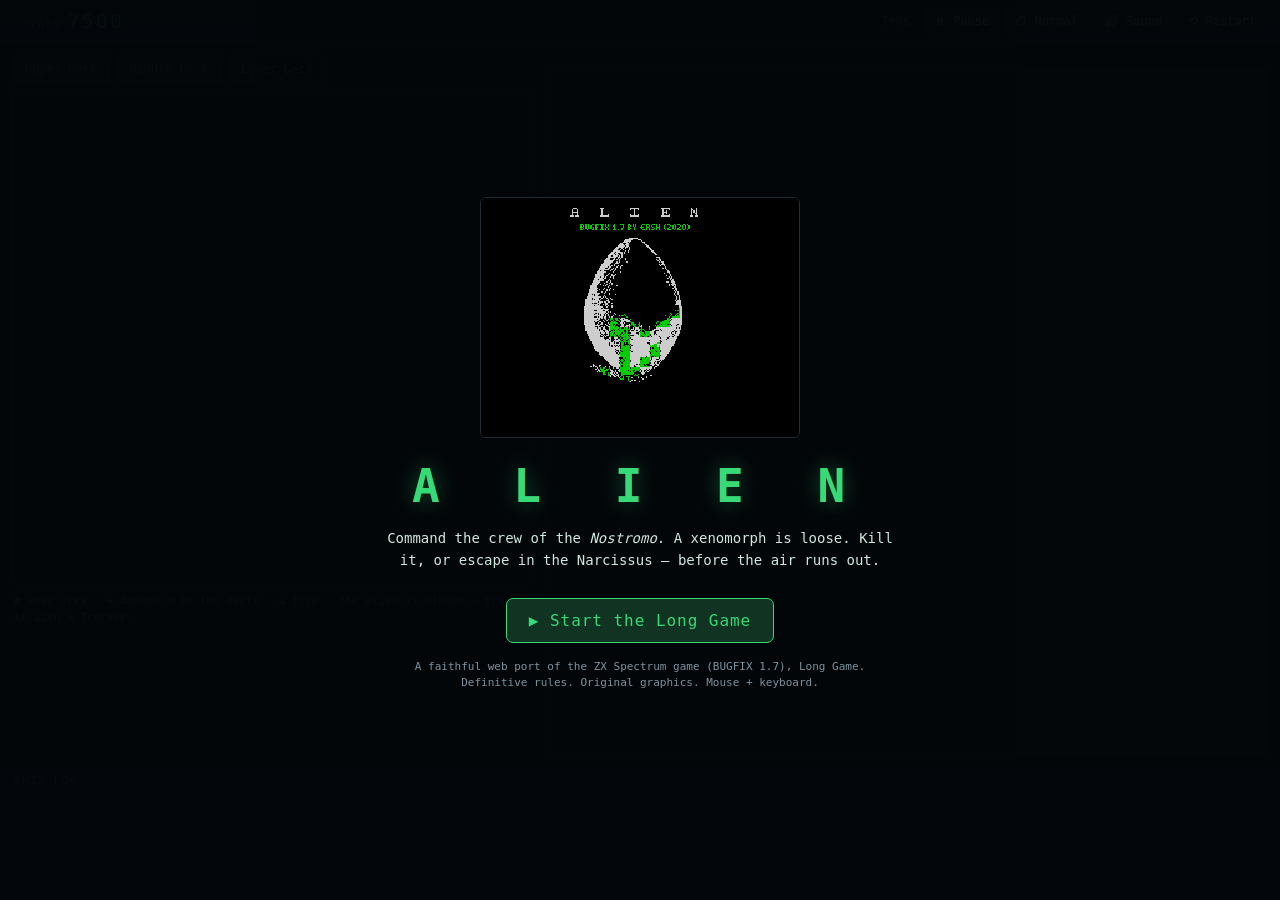
==== web/index.html @ 14e9246d "ongoing" ====
<!DOCTYPE html>
<html lang="en">
<head>
  <meta charset="utf-8">
  <meta name="viewport" content="width=device-width, initial-scale=1">
  <title>ALIEN — Nostromo (web port)</title>
  <link rel="stylesheet" href="style.css">
</head>
<body>
  <div id="app">
    <!-- Title / start -->
    <div id="startScreen">
      <div class="startInner">
        <canvas id="splashCanvas" class="splash"></canvas>
        <h1>A L I E N</h1>
        <p class="tag">Command the crew of the <em>Nostromo</em>. A xenomorph is loose.
           Kill it, or escape in the Narcissus — before the air runs out.</p>
        <button id="startBtn" class="bigBtn">▶ Start the Long Game</button>
        <p class="fine">A faithful web port of the ZX Spectrum game (BUGFIX 1.7), Long Game.
           Definitive rules. Original graphics. Mouse + keyboard.</p>
      </div>
    </div>

    <!-- HUD -->
    <header id="hud">
      <div class="hudBlock"><span class="hudLabel">OXYGEN</span> <span id="oxy">7500</span></div>
      <div class="hudBlock" id="destruct" hidden></div>
      <div class="hudBlock grow"><span id="alerts"></span></div>
      <div class="hudBlock"><span id="frame">T+0s</span></div>
      <div class="hudControls">
        <button id="btnPause">⏸ Pause</button>
        <button id="btnSpeed" title="Game speed">⏱ Normal</button>
        <button id="btnSound">🔊 Sound</button>
        <button id="btnRestart">⟲ Restart</button>
      </div>
    </header>

    <!-- Main -->
    <main id="main">
      <section id="mapPane">
        <div id="deckTabs"></div>
        <div class="mapWrap">
          <canvas id="mapCanvas"></canvas>
          <div id="encounter" hidden>
            <div class="encHead"><span id="encTitle">ALIEN ENCOUNTER</span><button id="encClose">✕</button></div>
            <canvas id="encCanvas" width="360" height="300"></canvas>
            <p class="encHint">Order this crew member to ATTACK, or move them away.</p>
          </div>
        </div>
        <p class="maplegend">◍ your crew &nbsp; ⌁ dashed = in the ducts &nbsp; ▲ fire &nbsp; the alien is hidden — track it with a Tracker.</p>
      </section>

      <aside id="sidebar">
        <div id="roster"></div>
        <div id="actionPanel"></div>
      </aside>
    </main>

    <!-- Log -->
    <footer id="logPane">
      <div class="logHead">SHIP LOG</div>
      <div id="log"></div>
    </footer>

    <!-- Endgame -->
    <div id="endgame" hidden>
      <div class="endBox">
        <div id="endgameBody"></div>
        <button id="endgameRestart" class="bigBtn">⟲ Play again</button>
      </div>
    </div>
  </div>

  <!-- generated assets, then logic (data->engine), then render/ui -->
  <script src="assets/graphics.js"></script>
  <script src="src/data.js"></script>
  <script src="src/palette.js"></script>
  <script src="src/rng.js"></script>
  <script src="src/messages.js"></script>
  <script src="src/state.js"></script>
  <script src="src/init.js"></script>
  <script src="src/movement.js"></script>
  <script src="src/morale.js"></script>
  <script src="src/jones.js"></script>
  <script src="src/alienai.js"></script>
  <script src="src/android.js"></script>
  <script src="src/combat.js"></script>
  <script src="src/ship.js"></script>
  <script src="src/commands.js"></script>
  <script src="src/engine.js"></script>
  <script src="src/assets.js"></script>
  <script src="src/render.js"></script>
  <script src="src/ui.js"></script>
</body>
</html>
---- web/style.css ----
/* Alien — Nostromo web port. Modern "ship terminal" shell around authentic
   upscaled ZX pixel art. */
:root {
  --bg: #06090c; --panel: #0d1319; --panel2: #111a22; --line: #1e2c36;
  --ink: #cfe8dd; --dim: #7c93a0; --green: #38d977; --amber: #ffb020;
  --cyan: #23d2d2; --red: #ff5545; --blue: #4a86ff;
  --mono: "SFMono-Regular", ui-monospace, "DejaVu Sans Mono", Menlo, Consolas, monospace;
}
* { box-sizing: border-box; }
[hidden] { display: none !important; } /* id/class display rules must not override the hidden attribute */
html, body { margin: 0; height: 100%; background: var(--bg); color: var(--ink);
  font-family: var(--mono); font-size: 14px; -webkit-font-smoothing: antialiased; }
canvas { image-rendering: pixelated; image-rendering: crisp-edges; }
button { font-family: var(--mono); cursor: pointer; }

#app { display: grid; height: 100vh; grid-template-rows: auto 1fr auto;
  grid-template-columns: 1fr; max-width: 1280px; margin: 0 auto; }

/* HUD */
#hud { display: flex; align-items: center; gap: 14px; padding: 8px 14px;
  background: linear-gradient(180deg, #0c141b, #080d12); border-bottom: 1px solid var(--line); }
#hud.pulse { animation: flash .18s ease; }
@keyframes flash { from { background: #16302a; } to { background: #080d12; } }
.hudBlock { display: flex; align-items: baseline; gap: 6px; white-space: nowrap; }
.hudBlock.grow { flex: 1; overflow: hidden; text-overflow: ellipsis; color: var(--amber); }
.hudLabel { color: var(--dim); font-size: 11px; letter-spacing: .12em; }
#oxy { font-size: 20px; color: var(--green); letter-spacing: .1em; }
#oxy.crit { color: var(--red); animation: blink 1s steps(2) infinite; }
@keyframes blink { 50% { opacity: .35; } }
#destruct { color: var(--red); font-weight: bold; letter-spacing: .06em; animation: blink 1s steps(2) infinite; }
#alerts { color: var(--red); font-size: 12px; }
#frame { color: var(--dim); font-size: 12px; }
.hudControls { display: flex; gap: 6px; }
.hudControls button { background: #14202a; color: var(--ink); border: 1px solid var(--line);
  border-radius: 5px; padding: 5px 9px; font-size: 12px; }
.hudControls button:hover { background: #1b2c38; border-color: var(--cyan); }

/* Main */
#main { display: grid; grid-template-columns: minmax(0, 520px) 1fr; gap: 12px; padding: 12px; min-height: 0; }
#mapPane { display: flex; flex-direction: column; min-width: 0; }
#deckTabs { display: flex; gap: 6px; margin-bottom: 8px; }
.deckTab { position: relative; background: var(--panel); color: var(--dim);
  border: 1px solid var(--line); border-radius: 6px 6px 0 0; padding: 6px 12px; font-size: 12px; }
.deckTab.active { color: var(--green); border-color: var(--green); background: var(--panel2); }
.deckTab[data-count]:not([data-count="0"])::after { content: attr(data-count);
  position: absolute; top: -6px; right: -6px; background: var(--green); color: #04120a;
  border-radius: 9px; font-size: 10px; padding: 0 5px; font-weight: bold; }
.mapWrap { position: relative; background: #05080a; border: 1px solid var(--line); border-radius: 6px; overflow: hidden; }
#mapCanvas { display: block; width: 100%; height: auto; }
.maplegend { color: var(--dim); font-size: 11px; margin: 8px 2px 0; line-height: 1.5; }

/* Encounter overlay */
#encounter { position: absolute; inset: 0; background: rgba(3, 10, 7, .96);
  display: flex; flex-direction: column; align-items: center; justify-content: center; gap: 8px; }
.encHead { display: flex; align-items: center; gap: 12px; color: var(--red); letter-spacing: .1em; }
.encHead button { background: none; border: 1px solid var(--line); color: var(--dim); border-radius: 4px; padding: 2px 8px; }
#encCanvas { border: 1px solid #1c3a2c; max-width: 90%; height: auto; }
.encHint { color: var(--dim); font-size: 12px; }

/* Air-duct view */
#ductView { position: absolute; inset: 0; background: rgba(5, 10, 14, .97);
  display: flex; flex-direction: column; align-items: center; justify-content: center; gap: 8px; }
.ductHead { color: var(--cyan); letter-spacing: .1em; }
#ductCanvas { border: 1px solid #1c3a44; max-width: 90%; height: auto; }
.ductHint { color: var(--dim); font-size: 12px; max-width: 82%; text-align: center; line-height: 1.5; }

/* Sidebar */
#sidebar { display: grid; grid-template-rows: auto 1fr; gap: 12px; min-height: 0; }
#roster { display: grid; gap: 6px; }
.crewCard { display: flex; gap: 10px; align-items: center; background: var(--panel);
  border: 1px solid var(--line); border-left: 3px solid transparent; border-radius: 6px; padding: 6px 9px; }
.crewCard:hover { border-color: var(--cyan); }
.crewCard.sel { border-left-color: var(--amber); background: var(--panel2); }
.crewCard.dead { opacity: .4; }
.crewCard.removed { opacity: .5; font-style: italic; }
.crewCard.android-down { opacity: .55; border-left-color: var(--red); }
.crewCard.danger { border-color: var(--red); border-left-color: var(--red);
  animation: danger 0.7s ease-in-out infinite; }
@keyframes danger { 0%, 100% { box-shadow: 0 0 0 rgba(255,85,69,0); background: var(--panel); }
  50% { box-shadow: 0 0 12px rgba(255,85,69,.55); background: #2a1214; } }
.portrait { width: 44px; height: 44px; image-rendering: pixelated; background: #fff; border-radius: 4px; flex: none; }
.crewInfo { min-width: 0; }
.crewName { font-weight: bold; letter-spacing: .04em; }
.crewStat { display: flex; gap: 6px; align-items: center; margin: 2px 0; }
.band { font-size: 10px; padding: 1px 6px; border-radius: 8px; letter-spacing: .04em; }
.band.i0, .band.m0 { background: #3a1116; color: #ff8a8a; }
.band.i1, .band.m1 { background: #3a2410; color: #ffb36a; }
.band.i2, .band.m2 { background: #34320f; color: #e6e07a; }
.band.i3, .band.m3 { background: #123222; color: #8fe6b3; }
.band.m4 { background: #103828; color: #6affb0; }
.crewRoom { color: var(--cyan); font-size: 12px; }
.crewItems { color: var(--dim); font-size: 11px; margin-top: 2px; }
.crewOrder { color: var(--amber); font-size: 11px; margin-top: 2px; }

/* Action panel */
#actionPanel { background: var(--panel); border: 1px solid var(--line); border-radius: 6px;
  padding: 10px; overflow-y: auto; min-height: 0; }
#actionPanel h3 { margin: 0 0 8px; color: var(--green); letter-spacing: .05em; }
.hint { color: var(--dim); font-size: 12px; }
.actGroup { margin-bottom: 10px; }
.actTitle { color: var(--dim); font-size: 11px; letter-spacing: .12em; text-transform: uppercase; margin-bottom: 4px; }
.act { display: block; width: 100%; text-align: left; background: #14202a; color: var(--ink);
  border: 1px solid var(--line); border-radius: 5px; padding: 6px 9px; margin: 3px 0; font-size: 13px; }
.act:hover { background: #1c2e3a; border-color: var(--cyan); }
.act.danger { border-color: #5a1e1e; color: #ffb3a8; }
.act.danger:hover { background: #2a1414; border-color: var(--red); }
.picker { width: 100%; background: #14202a; color: var(--ink); border: 1px solid var(--line);
  border-radius: 5px; padding: 6px; margin: 3px 0; font-family: var(--mono); }

/* Log */
#logPane { border-top: 1px solid var(--line); background: #080d12; height: 132px; display: flex; flex-direction: column; }
.logHead { color: var(--dim); font-size: 11px; letter-spacing: .12em; padding: 5px 14px 2px; }
#log { flex: 1; overflow-y: auto; padding: 0 14px 8px; }
.logline { padding: 1px 0; color: var(--ink); font-size: 13px; border-bottom: 1px solid rgba(255,255,255,.02); }
.logline:last-child { color: var(--green); }

/* Start & endgame */
#startScreen, #endgame { position: fixed; inset: 0; background: rgba(4, 7, 10, .97);
  display: flex; align-items: center; justify-content: center; z-index: 20; }
.startInner { text-align: center; max-width: 560px; padding: 24px; }
.splash { width: 320px; max-width: 90%; height: auto; border: 1px solid var(--line); border-radius: 6px; }
#startScreen h1 { font-size: 46px; letter-spacing: .5em; margin: 18px 0 6px; color: var(--green);
  text-shadow: 0 0 22px rgba(56, 217, 119, .4); }
.tag { color: var(--ink); line-height: 1.6; }
.fine { color: var(--dim); font-size: 11px; margin-top: 16px; line-height: 1.5; }
.bigBtn { background: #103322; color: var(--green); border: 1px solid var(--green); border-radius: 7px;
  padding: 12px 22px; font-size: 16px; margin-top: 12px; letter-spacing: .06em; }
.bigBtn:hover { background: #14442c; box-shadow: 0 0 18px rgba(56, 217, 119, .3); }
.endBox { text-align: center; background: var(--panel); border: 1px solid var(--line);
  border-radius: 10px; padding: 30px 40px; max-width: 520px; }
.endTitle { color: var(--amber); letter-spacing: .06em; margin: 0 0 14px; }
.endLine { color: var(--ink); padding: 3px 0; }
.endLine:last-of-type { color: var(--green); font-size: 18px; margin-top: 12px; font-weight: bold; }

@media (max-width: 900px) {
  #main { grid-template-columns: 1fr; }
  #app { max-width: none; height: auto; min-height: 100vh; }
}
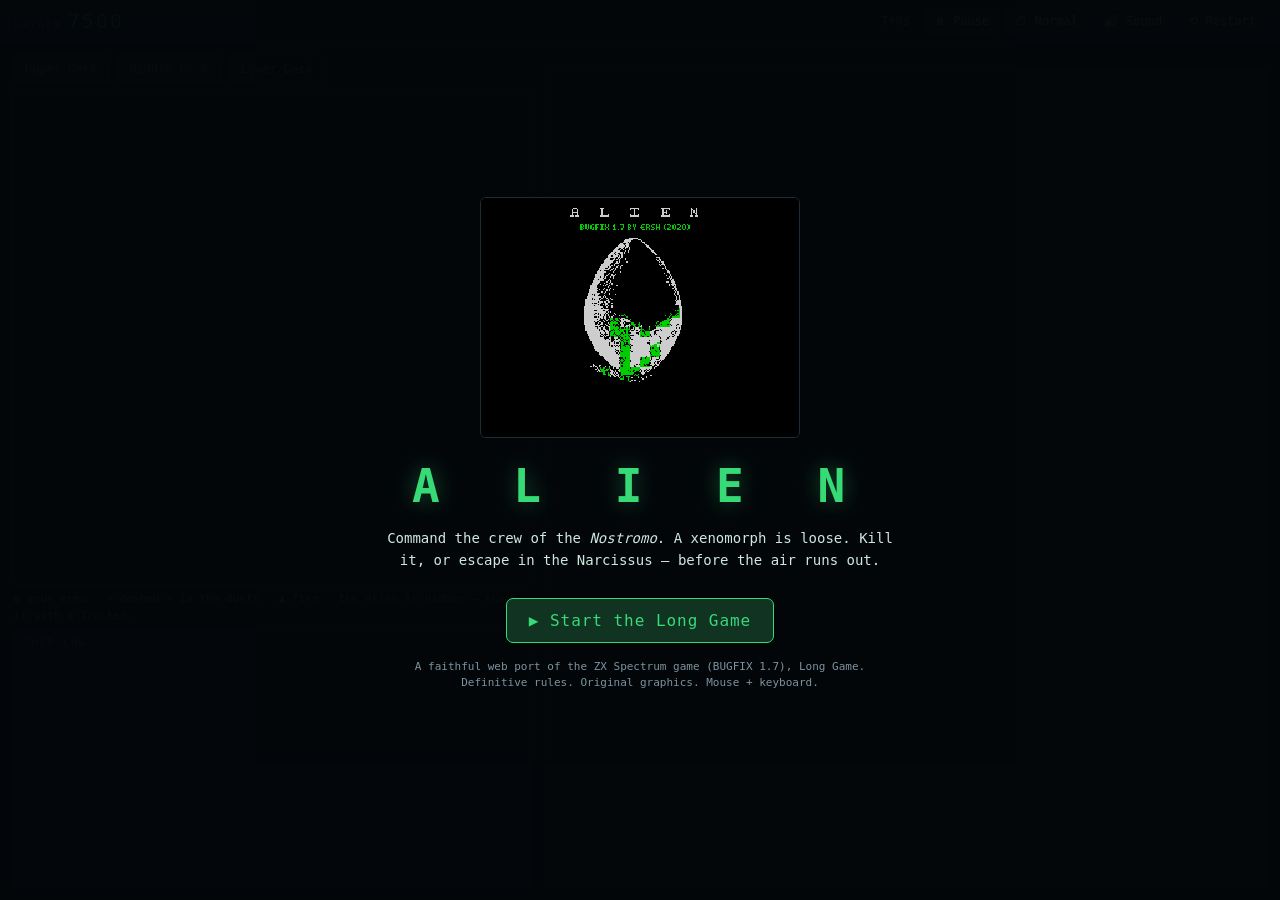
==== commit 983f1646: "better ui" ====
--- a/web/index.html
+++ b/web/index.html
@@ -48,6 +48,11 @@
           </div>
         </div>
         <p class="maplegend">◍ your crew &nbsp; ⌁ dashed = in the ducts &nbsp; ▲ fire &nbsp; the alien is hidden — track it with a Tracker.</p>
+        <section id="logPane">
+          <div class="logHead">SHIP LOG</div>
+          <div id="log"></div>
+          <button id="logJump" hidden>▼ new messages</button>
+        </section>
       </section>
 
       <aside id="sidebar">
@@ -55,12 +60,6 @@
         <div id="actionPanel"></div>
       </aside>
     </main>
-
-    <!-- Log -->
-    <footer id="logPane">
-      <div class="logHead">SHIP LOG</div>
-      <div id="log"></div>
-    </footer>
 
     <!-- Endgame -->
     <div id="endgame" hidden>
--- a/web/style.css
+++ b/web/style.css
@@ -13,7 +13,7 @@
 canvas { image-rendering: pixelated; image-rendering: crisp-edges; }
 button { font-family: var(--mono); cursor: pointer; }
 
-#app { display: grid; height: 100vh; grid-template-rows: auto 1fr auto;
+#app { display: grid; height: 100vh; grid-template-rows: auto 1fr;
   grid-template-columns: 1fr; max-width: 1280px; margin: 0 auto; }
 
 /* HUD */
@@ -37,7 +37,7 @@
 
 /* Main */
 #main { display: grid; grid-template-columns: minmax(0, 520px) 1fr; gap: 12px; padding: 12px; min-height: 0; }
-#mapPane { display: flex; flex-direction: column; min-width: 0; }
+#mapPane { display: flex; flex-direction: column; min-width: 0; min-height: 0; }
 #deckTabs { display: flex; gap: 6px; margin-bottom: 8px; }
 .deckTab { position: relative; background: var(--panel); color: var(--dim);
   border: 1px solid var(--line); border-radius: 6px 6px 0 0; padding: 6px 12px; font-size: 12px; }
@@ -45,9 +45,9 @@
 .deckTab[data-count]:not([data-count="0"])::after { content: attr(data-count);
   position: absolute; top: -6px; right: -6px; background: var(--green); color: #04120a;
   border-radius: 9px; font-size: 10px; padding: 0 5px; font-weight: bold; }
-.mapWrap { position: relative; background: #05080a; border: 1px solid var(--line); border-radius: 6px; overflow: hidden; }
+.mapWrap { position: relative; background: #05080a; border: 1px solid var(--line); border-radius: 6px; overflow: hidden; flex: none; }
 #mapCanvas { display: block; width: 100%; height: auto; }
-.maplegend { color: var(--dim); font-size: 11px; margin: 8px 2px 0; line-height: 1.5; }
+.maplegend { color: var(--dim); font-size: 11px; margin: 6px 2px; line-height: 1.5; flex: none; }
 
 /* Encounter overlay */
 #encounter { position: absolute; inset: 0; background: rgba(3, 10, 7, .96);
@@ -57,18 +57,11 @@
 #encCanvas { border: 1px solid #1c3a2c; max-width: 90%; height: auto; }
 .encHint { color: var(--dim); font-size: 12px; }
 
-/* Air-duct view */
-#ductView { position: absolute; inset: 0; background: rgba(5, 10, 14, .97);
-  display: flex; flex-direction: column; align-items: center; justify-content: center; gap: 8px; }
-.ductHead { color: var(--cyan); letter-spacing: .1em; }
-#ductCanvas { border: 1px solid #1c3a44; max-width: 90%; height: auto; }
-.ductHint { color: var(--dim); font-size: 12px; max-width: 82%; text-align: center; line-height: 1.5; }
-
 /* Sidebar */
 #sidebar { display: grid; grid-template-rows: auto 1fr; gap: 12px; min-height: 0; }
-#roster { display: grid; gap: 6px; }
-.crewCard { display: flex; gap: 10px; align-items: center; background: var(--panel);
-  border: 1px solid var(--line); border-left: 3px solid transparent; border-radius: 6px; padding: 6px 9px; }
+#roster { display: grid; gap: 4px; }
+.crewCard { display: flex; gap: 8px; align-items: center; background: var(--panel);
+  border: 1px solid var(--line); border-left: 3px solid transparent; border-radius: 6px; padding: 3px 8px; }
 .crewCard:hover { border-color: var(--cyan); }
 .crewCard.sel { border-left-color: var(--amber); background: var(--panel2); }
 .crewCard.dead { opacity: .4; }
@@ -79,24 +72,33 @@
 @keyframes danger { 0%, 100% { box-shadow: 0 0 0 rgba(255,85,69,0); background: var(--panel); }
   50% { box-shadow: 0 0 12px rgba(255,85,69,.55); background: #2a1214; } }
 .portrait { width: 44px; height: 44px; image-rendering: pixelated; background: #fff; border-radius: 4px; flex: none; }
-.crewInfo { min-width: 0; }
-.crewName { font-weight: bold; letter-spacing: .04em; }
-.crewStat { display: flex; gap: 6px; align-items: center; margin: 2px 0; }
-.band { font-size: 10px; padding: 1px 6px; border-radius: 8px; letter-spacing: .04em; }
+.portrait.sm { width: 22px; height: 22px; border-radius: 3px; }
+.crewName { font-weight: bold; letter-spacing: .04em; min-width: 64px; }
+.band { font-size: 9px; padding: 1px 6px; border-radius: 8px; letter-spacing: .04em; white-space: nowrap; }
 .band.i0, .band.m0 { background: #3a1116; color: #ff8a8a; }
 .band.i1, .band.m1 { background: #3a2410; color: #ffb36a; }
 .band.i2, .band.m2 { background: #34320f; color: #e6e07a; }
 .band.i3, .band.m3 { background: #123222; color: #8fe6b3; }
 .band.m4 { background: #103828; color: #6affb0; }
 .crewRoom { color: var(--cyan); font-size: 12px; }
-.crewItems { color: var(--dim); font-size: 11px; margin-top: 2px; }
-.crewOrder { color: var(--amber); font-size: 11px; margin-top: 2px; }
+.crewOrder { color: var(--amber); font-size: 11px; flex: 1; min-width: 0; text-align: right;
+  overflow: hidden; text-overflow: ellipsis; white-space: nowrap; }
 
 /* Action panel */
 #actionPanel { background: var(--panel); border: 1px solid var(--line); border-radius: 6px;
-  padding: 10px; overflow-y: auto; min-height: 0; }
-#actionPanel h3 { margin: 0 0 8px; color: var(--green); letter-spacing: .05em; }
+  padding: 0; display: flex; flex-direction: column; min-height: 0; }
+#actionPanel > .hint { padding: 10px; }
 .hint { color: var(--dim); font-size: 12px; }
+.detailHead { display: flex; gap: 10px; align-items: center; padding: 8px 10px;
+  border-bottom: 1px solid var(--line); flex: none; }
+.detailInfo { min-width: 0; flex: 1; }
+.detailInfo .crewName { color: var(--green); }
+.hands { display: flex; flex-direction: column; gap: 4px; align-items: stretch; }
+.handSlot { background: #14202a; color: var(--ink); border: 1px solid var(--line); border-radius: 5px;
+  padding: 3px 8px; font-size: 11px; text-align: left; white-space: nowrap; }
+button.handSlot:not(:disabled):hover { background: #1c2e3a; border-color: var(--cyan); }
+button.handSlot:disabled { color: var(--dim); cursor: default; }
+.actBody { overflow-y: auto; min-height: 0; padding: 8px 10px; flex: 1; }
 .actGroup { margin-bottom: 10px; }
 .actTitle { color: var(--dim); font-size: 11px; letter-spacing: .12em; text-transform: uppercase; margin-bottom: 4px; }
 .act { display: block; width: 100%; text-align: left; background: #14202a; color: var(--ink);
@@ -104,15 +106,34 @@
 .act:hover { background: #1c2e3a; border-color: var(--cyan); }
 .act.danger { border-color: #5a1e1e; color: #ffb3a8; }
 .act.danger:hover { background: #2a1414; border-color: var(--red); }
+.act:disabled { color: var(--dim); cursor: default; }
+.act:disabled:hover { background: #14202a; border-color: var(--line); }
+.chips { display: flex; flex-wrap: wrap; gap: 4px; }
+.act.chip { display: inline-block; width: auto; margin: 0; padding: 4px 9px; font-size: 12px; border-radius: 10px; }
+.act.chip.hl { border-color: var(--cyan); background: #16323a; }
+.deckBadge { font-size: 9px; color: var(--dim); margin-left: 5px; letter-spacing: .08em; }
+.pendingBar { border-top: 1px solid var(--line); background: var(--panel2); padding: 6px 10px;
+  display: flex; gap: 8px; align-items: center; flex: none; }
+.pendText { color: var(--amber); font-size: 12px; flex: 1; min-width: 0;
+  overflow: hidden; text-overflow: ellipsis; white-space: nowrap; }
 .picker { width: 100%; background: #14202a; color: var(--ink); border: 1px solid var(--line);
   border-radius: 5px; padding: 6px; margin: 3px 0; font-family: var(--mono); }
 
-/* Log */
-#logPane { border-top: 1px solid var(--line); background: #080d12; height: 132px; display: flex; flex-direction: column; }
-.logHead { color: var(--dim); font-size: 11px; letter-spacing: .12em; padding: 5px 14px 2px; }
-#log { flex: 1; overflow-y: auto; padding: 0 14px 8px; }
-.logline { padding: 1px 0; color: var(--ink); font-size: 13px; border-bottom: 1px solid rgba(255,255,255,.02); }
-.logline:last-child { color: var(--green); }
+/* Log (under the map: left column = situation, right = controls) */
+#logPane { position: relative; flex: 1 1 0; min-height: 110px; display: flex; flex-direction: column;
+  background: #080d12; border: 1px solid var(--line); border-radius: 6px; }
+.logHead { color: var(--dim); font-size: 11px; letter-spacing: .12em; padding: 5px 10px 2px; flex: none; }
+#log { flex: 1; overflow-y: auto; padding: 0 10px 8px; }
+.logline { padding: 1px 0; color: var(--ink); font-size: 13px; line-height: 1.45;
+  border-bottom: 1px solid rgba(255,255,255,.02); }
+.logline.bad { color: var(--red); }
+.logline.warn { color: var(--amber); }
+.logline.good { color: var(--green); }
+.logT { color: var(--dim); font-size: 10px; margin-right: 6px; }
+.logN { color: var(--dim); font-size: 11px; margin-left: 6px; }
+#logJump { position: absolute; right: 10px; bottom: 8px; background: #14202a; color: var(--cyan);
+  border: 1px solid var(--line); border-radius: 5px; padding: 4px 8px; font-size: 11px; }
+#logJump:hover { background: #1b2c38; border-color: var(--cyan); }
 
 /* Start & endgame */
 #startScreen, #endgame { position: fixed; inset: 0; background: rgba(4, 7, 10, .97);
@@ -135,4 +156,5 @@
 @media (max-width: 900px) {
   #main { grid-template-columns: 1fr; }
   #app { max-width: none; height: auto; min-height: 100vh; }
+  #logPane { flex: none; height: 200px; }
 }
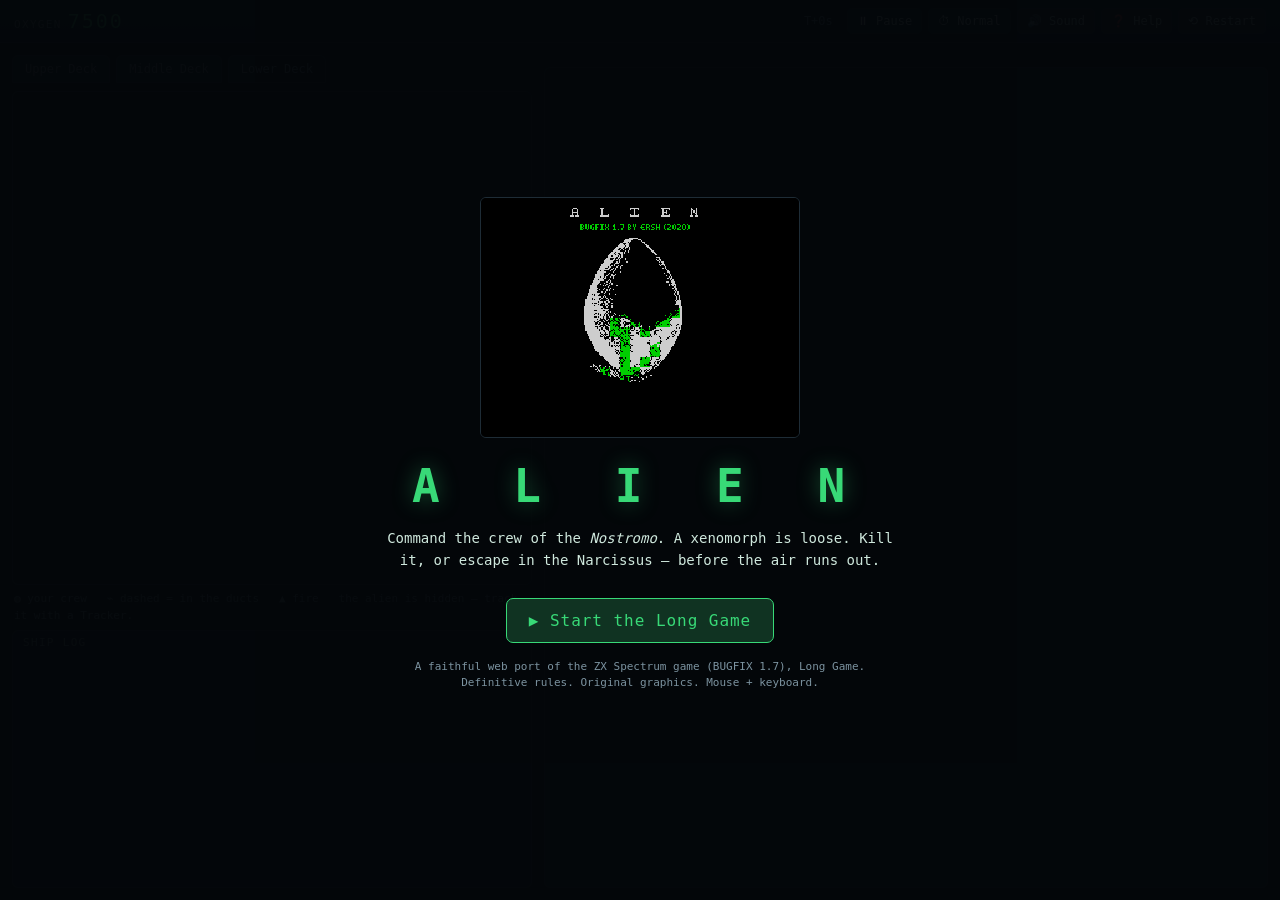
==== commit 762e719e: "rooms and tutorial" ====
--- a/web/index.html
+++ b/web/index.html
@@ -31,6 +31,7 @@
         <button id="btnPause">⏸ Pause</button>
         <button id="btnSpeed" title="Game speed">⏱ Normal</button>
         <button id="btnSound">🔊 Sound</button>
+        <button id="btnHelp" title="How to play">❓ Help</button>
         <button id="btnRestart">⟲ Restart</button>
       </div>
     </header>
@@ -42,9 +43,11 @@
         <div class="mapWrap">
           <canvas id="mapCanvas"></canvas>
           <div id="encounter" hidden>
-            <div class="encHead"><span id="encTitle">ALIEN ENCOUNTER</span><button id="encClose">✕</button></div>
+            <div class="encHead"><span id="encTitle">ALIEN ENCOUNTER</span><button id="encClose" title="hide (show the map)">✕</button></div>
             <canvas id="encCanvas" width="360" height="300"></canvas>
-            <p class="encHint">Order this crew member to ATTACK, or move them away.</p>
+            <div id="encActions"></div>
+            <div id="encPend" class="encPend"></div>
+            <p class="encHint">It strikes every few seconds — attack, or get them out. ✕ shows the map.</p>
           </div>
         </div>
         <p class="maplegend">◍ your crew &nbsp; ⌁ dashed = in the ducts &nbsp; ▲ fire &nbsp; the alien is hidden — track it with a Tracker.</p>
@@ -60,6 +63,65 @@
         <div id="actionPanel"></div>
       </aside>
     </main>
+
+    <!-- Tutorial (opens on the first launch; ❓ Help reopens it) -->
+    <div id="tutorial" hidden>
+      <div class="tutBox">
+        <h2 class="tutTitle">NOSTROMO — CREW MANUAL</h2>
+        <p class="tutIntro">A xenomorph is loose aboard. Give your crew one order at a time
+          while the ship — and the alien — keep moving underneath.
+          <strong>Kill it (15 wounds) or escape in the Narcissus shuttle</strong>,
+          before the oxygen runs out.</p>
+        <div class="tutGrid">
+          <div class="tutCard">
+            <div class="tutHead">🚶 Select &amp; move</div>
+            <p>Click a crew card (or press <kbd>1</kbd>–<kbd>7</kbd>), then click a
+              <em>highlighted room</em> on the map or a "Move to" chip. Each order takes a
+              few seconds — the countdown shows next to it, and ✖ cancels.</p>
+          </div>
+          <div class="tutCard">
+            <div class="tutHead">🧰 Items &amp; hands</div>
+            <p>Everyone has two hands: ✋ <em>front</em> (active) and ⇄ <em>back</em> (stowed).
+              <strong>Get</strong> picks an item off the floor, <strong>Leave item</strong>
+              drops one, and clicking the back-hand slot swaps hands.
+              <em>Only the front-hand item does anything.</em></p>
+          </div>
+          <div class="tutCard">
+            <div class="tutHead">⚔ Fighting</div>
+            <p>When the alien shares a room, <strong>ATTACK</strong> uses the front-hand
+              weapon — but hurt or terrified crew won't obey. Incinerators and lasers wound
+              it; extinguishers only scare it; the Net jams it once; the Harpoon Gun kills
+              it… <em>along with everyone in the room</em>.</p>
+          </div>
+          <div class="tutCard">
+            <div class="tutHead">📡 Tracking</div>
+            <p>The alien is <em>hidden</em> on the map. A Tracker in the front hand beeps at
+              motion in the rooms next door — and a quiet sweep steadies the crew's nerves.
+              Jones the cat senses it too, once caught (corner him holding the
+              <strong>Net</strong> or <strong>Cat Box</strong>).</p>
+          </div>
+          <div class="tutCard">
+            <div class="tutHead">⛆ Air ducts</div>
+            <p><strong>Remove grille</strong> opens a room's duct hatch;
+              <strong>Enter the air duct</strong> crawls in (one crawler per duct).
+              Ducts shortcut between decks — but an open grille is a door for the
+              alien too.</p>
+          </div>
+          <div class="tutCard">
+            <div class="tutHead">🚀 The ship</div>
+            <p>Stand in the right room to work its fixture: <strong>blow an airlock</strong>
+              from Corridor #6 (may eject the alien — kills everyone in the airlock),
+              <strong>self-destruct</strong> in Commd Centr (5:00), fight engine fires,
+              hypersleep in the Cryo Vault. To escape: get <em>every living crew member and
+              Jones</em> aboard the Narcissus, then <strong>LAUNCH</strong>.</p>
+          </div>
+        </div>
+        <p class="tutTips">💡 Armed crew are braver; watching a crewmate die breaks morale.
+          Oxygen drains faster as the crew shrinks. <kbd>Space</kbd> pauses.
+          And… not everyone aboard is what they seem.</p>
+        <button id="tutClose" class="bigBtn">▶ Begin</button>
+      </div>
+    </div>
 
     <!-- Endgame -->
     <div id="endgame" hidden>
@@ -88,6 +150,7 @@
   <script src="src/commands.js"></script>
   <script src="src/engine.js"></script>
   <script src="src/assets.js"></script>
+  <script src="src/footprints.js"></script>
   <script src="src/render.js"></script>
   <script src="src/ui.js"></script>
 </body>
--- a/web/style.css
+++ b/web/style.css
@@ -55,6 +55,8 @@
 .encHead { display: flex; align-items: center; gap: 12px; color: var(--red); letter-spacing: .1em; }
 .encHead button { background: none; border: 1px solid var(--line); color: var(--dim); border-radius: 4px; padding: 2px 8px; }
 #encCanvas { border: 1px solid #1c3a2c; max-width: 90%; height: auto; }
+#encActions { display: flex; flex-wrap: wrap; gap: 6px; justify-content: center; max-width: 92%; }
+.encPend { color: var(--cyan); font-size: 12px; min-height: 15px; }
 .encHint { color: var(--dim); font-size: 12px; }
 
 /* Sidebar */
@@ -149,6 +151,27 @@
 .bigBtn:hover { background: #14442c; box-shadow: 0 0 18px rgba(56, 217, 119, .3); }
 .endBox { text-align: center; background: var(--panel); border: 1px solid var(--line);
   border-radius: 10px; padding: 30px 40px; max-width: 520px; }
+
+/* Tutorial (first launch + ❓ Help) */
+#tutorial { position: fixed; inset: 0; background: rgba(4, 7, 10, .97);
+  display: flex; align-items: center; justify-content: center; z-index: 30; }
+.tutBox { background: var(--panel); border: 1px solid var(--line); border-radius: 10px;
+  padding: 22px 26px; max-width: 780px; max-height: 92vh; overflow-y: auto;
+  margin: 12px; text-align: center; }
+.tutTitle { color: var(--green); letter-spacing: .18em; font-size: 17px; margin: 0 0 10px;
+  text-shadow: 0 0 14px rgba(56, 217, 119, .35); }
+.tutIntro { color: var(--ink); line-height: 1.55; font-size: 13px; margin: 0 0 14px; }
+.tutIntro strong { color: var(--amber); }
+.tutGrid { display: grid; grid-template-columns: 1fr 1fr; gap: 8px; text-align: left; }
+.tutCard { background: var(--panel2); border: 1px solid var(--line); border-radius: 6px; padding: 8px 12px; }
+.tutHead { color: var(--cyan); font-size: 12px; letter-spacing: .1em; text-transform: uppercase; margin-bottom: 4px; }
+.tutCard p { margin: 0; color: var(--ink); font-size: 12px; line-height: 1.5; }
+.tutCard em { color: var(--amber); font-style: normal; }
+.tutCard strong { color: var(--green); font-weight: bold; }
+.tutTips { color: var(--dim); font-size: 11.5px; line-height: 1.5; margin: 12px 0 0; }
+kbd { background: #14202a; border: 1px solid var(--line); border-bottom-width: 2px;
+  border-radius: 4px; padding: 0 5px; font-family: var(--mono); font-size: 11px; color: var(--cyan); }
+@media (max-width: 700px) { .tutGrid { grid-template-columns: 1fr; } }
 .endTitle { color: var(--amber); letter-spacing: .06em; margin: 0 0 14px; }
 .endLine { color: var(--ink); padding: 3px 0; }
 .endLine:last-of-type { color: var(--green); font-size: 18px; margin-top: 12px; font-weight: bold; }
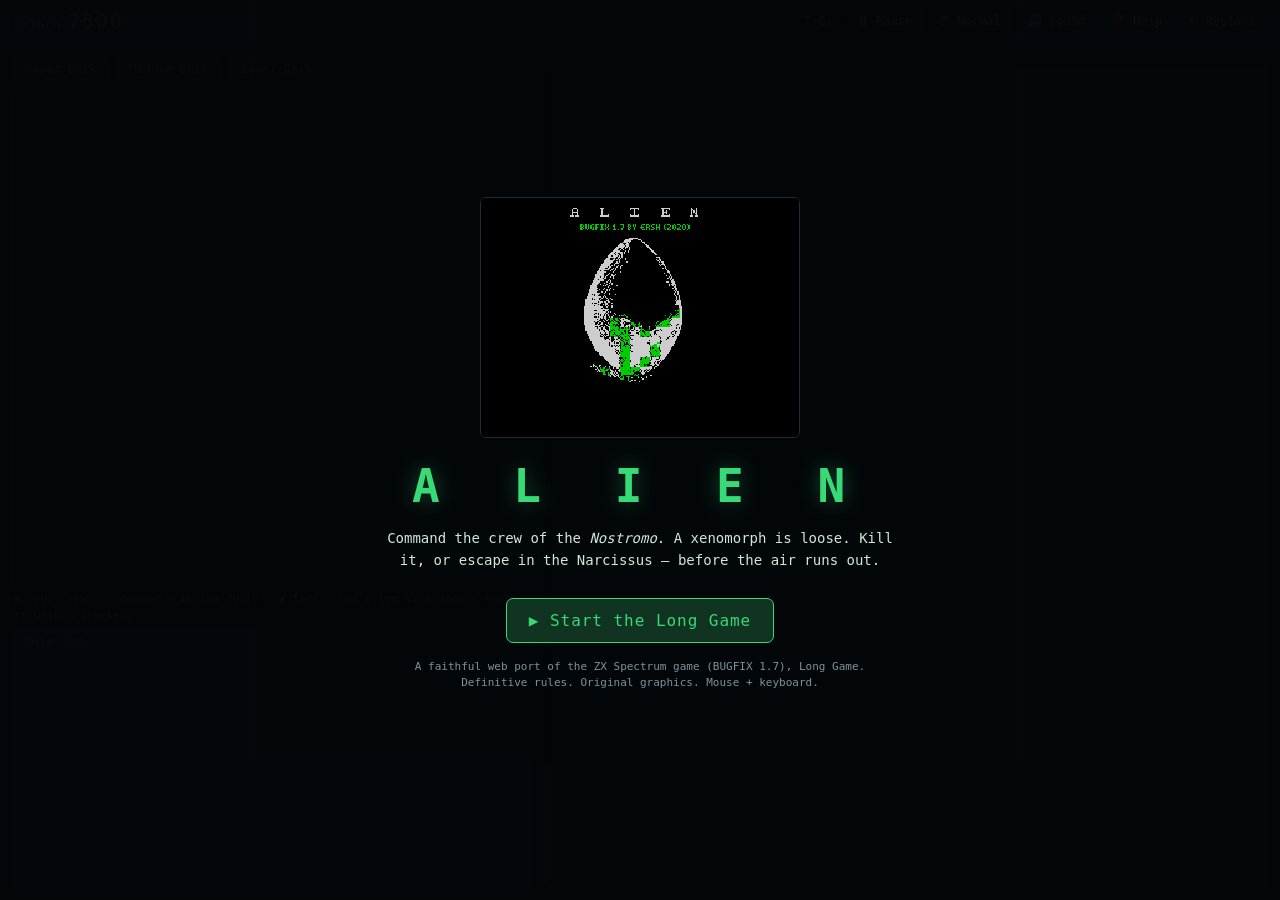
==== commit 585b170f: "improvements on the game" ====
--- a/web/index.html
+++ b/web/index.html
@@ -49,6 +49,8 @@
             <div id="encPend" class="encPend"></div>
             <p class="encHint">It strikes every few seconds — attack, or get them out. ✕ shows the map.</p>
           </div>
+          <div id="mapTip" hidden></div>
+          <div id="pausedBanner" hidden>⏸ PAUSED — <kbd>Space</kbd> resumes</div>
         </div>
         <p class="maplegend">◍ your crew &nbsp; ⌁ dashed = in the ducts &nbsp; ▲ fire &nbsp; the alien is hidden — track it with a Tracker.</p>
         <section id="logPane">
@@ -68,10 +70,12 @@
     <div id="tutorial" hidden>
       <div class="tutBox">
         <h2 class="tutTitle">NOSTROMO — CREW MANUAL</h2>
-        <p class="tutIntro">A xenomorph is loose aboard. Give your crew one order at a time
-          while the ship — and the alien — keep moving underneath.
-          <strong>Kill it (15 wounds) or escape in the Narcissus shuttle</strong>,
-          before the oxygen runs out.</p>
+        <p class="tutIntro">A xenomorph is loose aboard. <strong>The game runs in real
+          time</strong>: the ship — and the alien — keep moving while you think, so press
+          <kbd>Space</kbd> (or the ⏸ button) to pause whenever you need to plan; you can
+          still inspect the ship and give orders while paused. Give your crew one order
+          at a time and <strong>kill it (15 wounds) or escape in the Narcissus
+          shuttle</strong>, before the oxygen runs out.</p>
         <div class="tutGrid">
           <div class="tutCard">
             <div class="tutHead">🚶 Select &amp; move</div>
--- a/web/style.css
+++ b/web/style.css
@@ -47,6 +47,13 @@
   border-radius: 9px; font-size: 10px; padding: 0 5px; font-weight: bold; }
 .mapWrap { position: relative; background: #05080a; border: 1px solid var(--line); border-radius: 6px; overflow: hidden; flex: none; }
 #mapCanvas { display: block; width: 100%; height: auto; }
+#mapTip { position: absolute; z-index: 3; pointer-events: none; white-space: nowrap;
+  background: rgba(8, 16, 20, .92); color: var(--ink); border: 1px solid var(--cyan);
+  border-radius: 4px; padding: 2px 8px; font-size: 12px; }
+#pausedBanner { position: absolute; top: 8px; left: 50%; transform: translateX(-50%);
+  z-index: 4; pointer-events: none; white-space: nowrap;
+  background: rgba(8, 16, 20, .92); color: var(--amber); border: 1px solid var(--amber);
+  border-radius: 5px; padding: 5px 12px; font-size: 12px; letter-spacing: .08em; }
 .maplegend { color: var(--dim); font-size: 11px; margin: 6px 2px; line-height: 1.5; flex: none; }
 
 /* Encounter overlay */
